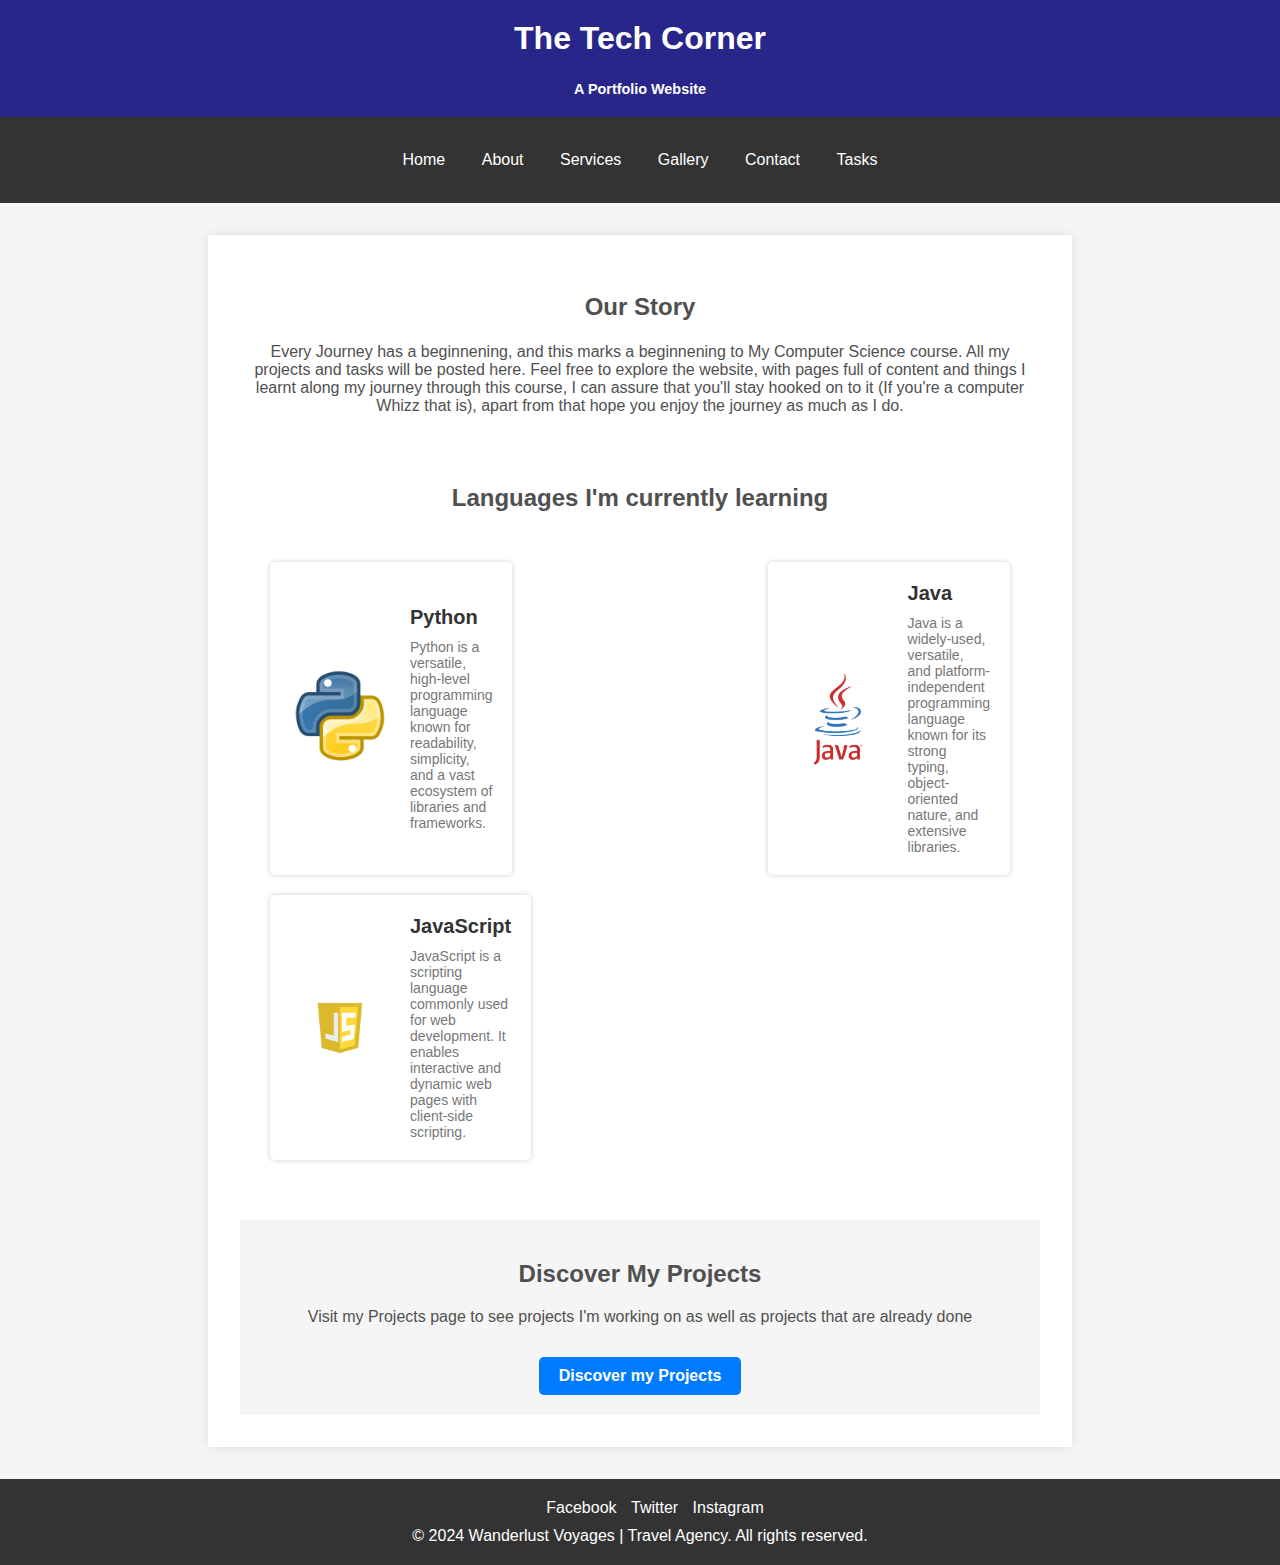
==== index.html @ 3164aabc "Edited the html code to make it a portfolio" ====
<!DOCTYPE html>
<html lang="en">
<head>
  <meta charset="UTF-8">
  <meta name="viewport" content="width=device-width, initial-scale=1.0">
  <title>Wanderlust Voyages | Travel Agency</title>
  <link rel="stylesheet" href="style.css">
</head>

<body>
  <!-- Main Container -->
  <div>

    <!-- Header Section -->
    <header>
      <h1 class="headeraH1">The Tech Corner</h1>
      <h3 class="portfolioheading">A Portfolio Website</h3>
    </header>

    <!-- Navigation Section -->
    <nav>
      <ul>
        <li><a href="index.html">Home</a></li>
        <li><a href="about.html">About</a></li>
        <li><a href="services.html">Services</a></li>
        <li><a href="gallery.html">Gallery</a></li>
        <li><a href="contact.html">Contact</a></li>
        <li><a href="tasks.html">Tasks</a></li>
    </ul>
    </nav>

    <!-- Banner Section -->
    <section class="banner-container">
      
    </section>

    <!-- Main Content Section -->
    <main class="services">

      <!-- About Us -->
      <section>
        <h1 class="heading1">Our Story</h1>
        <p class="content1">
          Every Journey has a beginnening, and this marks a beginnening to My Computer Science course. All my projects and tasks will be posted here. Feel free to explore the website, with pages full of content and things I learnt along my journey through this course, I can assure that you'll stay hooked on to it (If you're a computer Whizz that is), apart from that hope you enjoy the journey as much as I do.
        </p>
      </section>

      <!-- Our Services -->
      <section>
        <h2 class="heading2">Languages I'm currently learning</h2>
        <div class="content-container">
          <div class="content-card">
              <img src="/images/pythonimage.png" alt="Python" class="content-image">
              <div class="content-text">
                  <h2 class="content-title">Python</h2>
                  <p class="content-description">Python is a versatile, high-level programming language known for readability, simplicity, and a vast ecosystem of libraries and frameworks.</p>
              </div>
          </div>
          <div class="content-card">
              <img src="/images/javaimage.png" alt="Java" class="content-image">
              <div class="content-text">
                  <h2 class="content-title">Java</h2>
                  <p class="content-description">Java is a widely-used, versatile, and platform-independent programming language known for its strong typing, object-oriented nature, and extensive libraries.</p>
              </div>
          </div>
          <div class="content-card">
              <img src="/images/Javascriptimage.png" alt="Javascript" class="content-image">
              <div class="content-text">
                  <h2 class="content-title">JavaScript</h2>
                  <p class="content-description">JavaScript is a scripting language commonly used for web development. It enables interactive and dynamic web pages with client-side scripting.</p>
              </div>
          </div>
        </div>
      </section>

      <!-- Call to Action -->
      <section class="cta-container">
        <h2>Discover My Projects</h2>
        <p>Visit my Projects page to see projects I'm working on as well as projects that are already done</p>
        <a href="contact.html" class="cta-button">Discover my Projects</a>
      </section>


      
    </main>

    <!-- Footer Section -->
    <footer>
      <ul>
        <li><a href="https://www.facebook.com/">Facebook</a></li>
        <li><a href="https://twitter.com/">Twitter</a></li>
        <li><a href="https://www.instagram.com/">Instagram</a></li>
      </ul>
      <p>&copy; 2024 Wanderlust Voyages | Travel Agency. All rights reserved.</p>
    </footer>
  </div>
</body>
</html>
---- style.css ----
/* Reset Styles */
body {
    margin: 0;
    padding: 0;
    font-family: Arial, sans-serif;
    color: #505050;
}

.heading1{
    text-align: center;
    font-size: 1.5rem;
    font-weight: bold;
    padding-top: 10px;
    padding-bottom: 0%;
}

.heading2{
    text-align: center;
    font-size: 1.5rem;
    font-weight: bold;
    padding-top: 50px;
    padding-bottom: 0%;
}

.portfolioheading{
    text-align: center;
    font-size: 90%;
    font-weight: bold;
    padding-top: 10px;
    margin-bottom: 0px;
}

.content1{
    text-align: center;
    font-size: 1rem;
    padding-top: 5px;
    padding-left: 10px;
    padding-right: 10px;
}

/* Header Styles */
header {
    background-color: #282689;
    color: #fff;
    text-align: center;
    padding: 20px;
}

.headeraH1 {
    margin: 0;
}

.banner {
    width: 100%;
    overflow: hidden;
}

.banner img {
    width: 100%;
    height: auto;
    display: block;
}


/* Navigation Styles */
nav ul {
    background-color: #333;
    color: #fff;
    text-align: center;
    list-style-type: none;
    margin: 0;
    padding: 20px;
}

nav li {
    display: inline-block;
}

nav a {
    display: block;
    color: #fff;
    text-align: center;
    padding: 14px 16px;
    text-decoration: none;
    transition: background-color 0.3s;  /* Smooth transition for hover effect */
}

nav a:hover {
    background-color: #505050;  /* Darker shade for hover */
}

/* Banner Styles */
.banner-container {
    display: flex;
    justify-content: center;
    align-items: center;
    height: auto;
    width: 100%;
    overflow: hidden;
}

.centered-banner {
    padding: 30px;
    max-width: 80%;
    height: auto;
}

/* Main Content Styles */
main {
    max-width: 800px;
    margin: 0 auto;
    padding: 20px;
}

.services {
    margin: 2rem auto;
    padding: 2rem;
    background-color: #fff;
    box-shadow: 0 0 10px rgba(0,0,0,0.1);
}

main h3 {
    margin-top: 20px;
}

/* Service Columns */
.services-container {
    display: flex;
    justify-content: center;
    flex-wrap: wrap;
    gap: 20px;
}

.service-column {
    flex-basis: calc(25% - 20px);
    max-width: calc(25% - 20px);
    display: flex;
    flex-direction: column;
    align-items: center;
    text-align: center;
}

.service-column img {
    width: 180px;
    height: auto;
    margin-bottom: 10px;
}

.service-column h3 {
    margin-bottom: 5px;
}

/* Media Queries for Responsiveness */
@media (max-width: 800px) {
    .service-column {
        flex-basis: calc(50% - 20px);
        max-width: calc(50% - 20px);
    }
}

@media (max-width: 700px) {
    .service-column {
        flex-basis: 100%;
        max-width: 100%;
    }
}

/* Call to Action Styles */
.cta-container {
    text-align: center;
    padding: 20px;
    background-color: #f5f5f5;
    margin-top: 30px;
}

.cta-button {
    display: inline-block;
    padding: 10px 20px;
    background-color: #007BFF;
    color: #ffffff;
    text-decoration: none;
    border-radius: 5px;
    font-weight: bold;
    margin-top: 15px;
    transition: background-color 0.3s;
}

.cta-button:hover {
    background-color: #0056b3;
}

/* Footer Styles */
footer {
    background-color: #333;
    color: #fff;
    text-align: center;
    padding: 20px;
}

footer ul {
    margin: 0;
}

footer li {
    display: inline-block;
    margin-right: 10px;
}

footer a {
    color: #fff;
    text-decoration: none;
    transition: color 0.3s;  /* Smooth transition for hover effect */
}

footer a:hover {
    color: #b3b3b3;  /* Lighter color on hover */
}

footer p {
    margin: 10px 0 0;
}

body {
    margin: 0;
    padding: 0;
    font-family: Arial, sans-serif;
    background-color: #f5f5f5;
}

/* Content Container Styles */
.content-container {
    max-width: 800px;
    margin: 0 auto;
    padding: 20px;
    display: flex;
    flex-wrap: wrap;
    justify-content: space-between;
}

/* Content Card Styles */
.content-card {
    background-color: #fff;
    box-shadow: 0 0 5px rgba(0, 0, 0, 0.2);
    padding: 20px;
    margin: 10px;
    border-radius: 5px;
    flex-basis: calc(33.33% - 20px); /* 3 cards per row */
    box-sizing: border-box;
    display: flex;
    align-items: center;
    transition: transform 0.2s;
}

.content-card:hover {
    transform: translateY(-5px);
}

/* Content Image Styles */
.content-image {
    max-width: 100px;
    margin-right: 20px;
    border-radius: 5px;
}

/* Content Text Styles */
.content-text {
    flex: 1;
}

/* Content Title Styles */
.content-title {
    font-size: 20px;
    margin: 0 0 10px;
    color: #333;
}

/* Content Description Styles */
.content-description {
    font-size: 14px;
    color: #777;
    margin: 0;
}
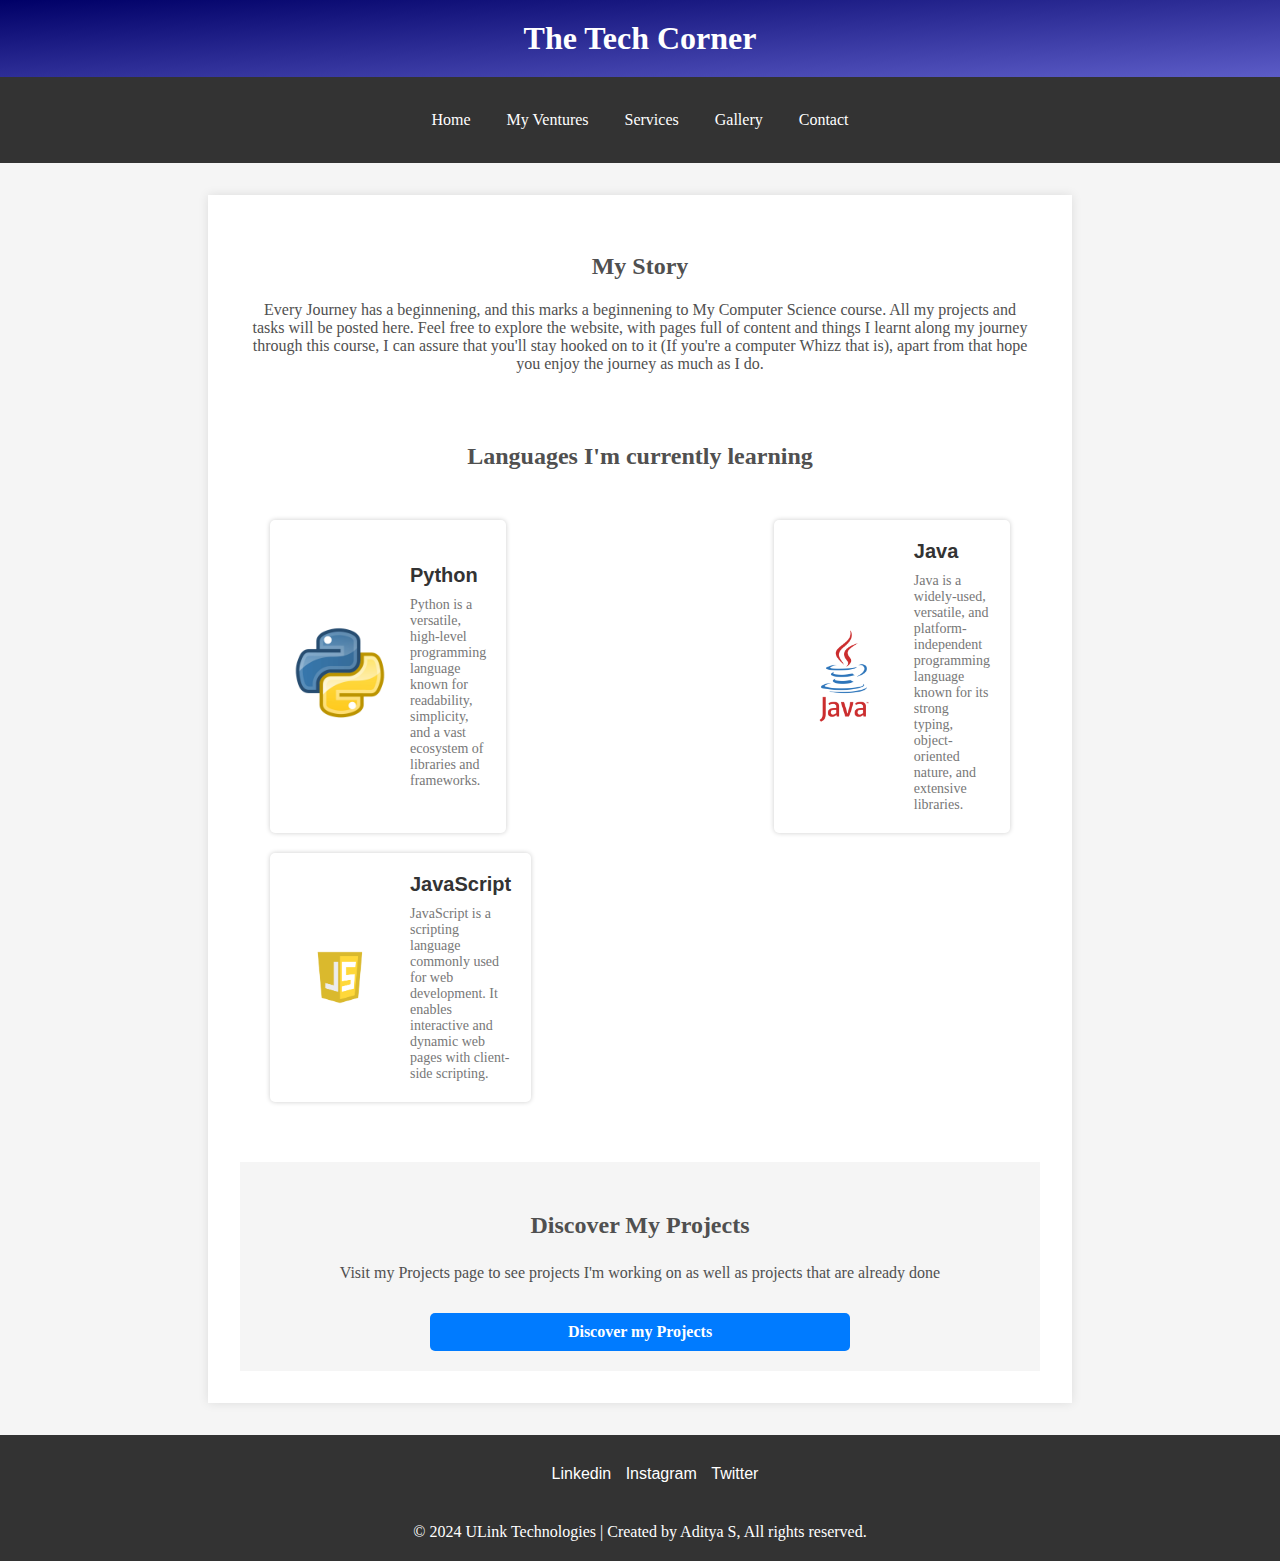
==== commit bd5db0dc: "Added favicon and edited ventures page" ====
--- a/index.html
+++ b/index.html
@@ -3,7 +3,8 @@
 <head>
   <meta charset="UTF-8">
   <meta name="viewport" content="width=device-width, initial-scale=1.0">
-  <title>Wanderlust Voyages | Travel Agency</title>
+  <title>TTC | The Tech Corner</title>
+  <link rel="icon" type="image/x-icon" href="/images/favicon.ico">
   <link rel="stylesheet" href="style.css">
 </head>
 
@@ -12,20 +13,18 @@
   <div>
 
     <!-- Header Section -->
-    <header>
-      <h1 class="headeraH1">The Tech Corner</h1>
-      <h3 class="portfolioheading">A Portfolio Website</h3>
+    <header id="myheader">
+      <h1 class="headerH1">The Tech Corner</h1>
     </header>
 
     <!-- Navigation Section -->
     <nav>
-      <ul>
-        <li><a href="index.html">Home</a></li>
-        <li><a href="about.html">About</a></li>
-        <li><a href="services.html">Services</a></li>
-        <li><a href="gallery.html">Gallery</a></li>
-        <li><a href="contact.html">Contact</a></li>
-        <li><a href="tasks.html">Tasks</a></li>
+      <ul class="navbar">
+        <li><a href="index.html" id="home-link">Home</a></li>
+        <li><a href="ventures.html" id="ventures-link">My Ventures</a></li>
+        <li><a href="services.html" id="services-link">Services</a></li>
+        <li><a href="gallery.html" id="gallery-link">Gallery</a></li>
+        <li><a href="contact.html" id="contact-link">Contact</a></li>
     </ul>
     </nav>
 
@@ -39,7 +38,7 @@
 
       <!-- About Us -->
       <section>
-        <h1 class="heading1">Our Story</h1>
+        <h1 class="heading1">My Story</h1>
         <p class="content1">
           Every Journey has a beginnening, and this marks a beginnening to My Computer Science course. All my projects and tasks will be posted here. Feel free to explore the website, with pages full of content and things I learnt along my journey through this course, I can assure that you'll stay hooked on to it (If you're a computer Whizz that is), apart from that hope you enjoy the journey as much as I do.
         </p>
@@ -75,8 +74,8 @@
 
       <!-- Call to Action -->
       <section class="cta-container">
-        <h2>Discover My Projects</h2>
-        <p>Visit my Projects page to see projects I'm working on as well as projects that are already done</p>
+        <h2 class="heading1">Discover My Projects</h2>
+        <p class="content1">Visit my Projects page to see projects I'm working on as well as projects that are already done</p>
         <a href="contact.html" class="cta-button">Discover my Projects</a>
       </section>
 
@@ -86,12 +85,12 @@
 
     <!-- Footer Section -->
     <footer>
-      <ul>
-        <li><a href="https://www.facebook.com/">Facebook</a></li>
-        <li><a href="https://twitter.com/">Twitter</a></li>
-        <li><a href="https://www.instagram.com/">Instagram</a></li>
+      <ul class="footerlinks">
+        <li><a href="https://www.linkedin.com/in/adityashibu/" target="_blank">Linkedin</a></li>
+        <li><a href="https://www.instagram.com/adwii.iii/" target="_blank">Instagram</a></li>
+        <li><a href="https://twitter.com/adwii_iii" target="_blank  ">Twitter</a></li>
       </ul>
-      <p>&copy; 2024 Wanderlust Voyages | Travel Agency. All rights reserved.</p>
+      <p class="footertxt">&copy; 2024 ULink Technologies | Created by Aditya S, All rights reserved.</p>
     </footer>
   </div>
 </body>
--- a/style.css
+++ b/style.css
@@ -1,4 +1,20 @@
 /* Reset Styles */
+@font-face {
+    font-family: 'aqua';
+    src: url(fonts/aqua.ttf);
+}
+
+@font-face {
+    font-family: 'Roboto-Regular';
+    src: url(fonts/Roboto-Regular.ttf);
+}
+
+html {
+    margin: 0;
+    padding: 0;
+    scroll-behavior: smooth;
+}
+
 body {
     margin: 0;
     padding: 0;
@@ -6,7 +22,19 @@
     color: #505050;
 }
 
+body nav {
+    position: sticky;
+    top: 0;
+  }
+
+.sticky {
+    position: fixed;
+    top: 0;
+    width: 100%
+  }
+
 .heading1{
+    font-family: aqua;
     text-align: center;
     font-size: 1.5rem;
     font-weight: bold;
@@ -15,6 +43,7 @@
 }
 
 .heading2{
+    font-family: aqua;
     text-align: center;
     font-size: 1.5rem;
     font-weight: bold;
@@ -22,15 +51,8 @@
     padding-bottom: 0%;
 }
 
-.portfolioheading{
-    text-align: center;
-    font-size: 90%;
-    font-weight: bold;
-    padding-top: 10px;
-    margin-bottom: 0px;
-}
-
 .content1{
+    font-family: roboto;
     text-align: center;
     font-size: 1rem;
     padding-top: 5px;
@@ -40,13 +62,14 @@
 
 /* Header Styles */
 header {
-    background-color: #282689;
-    color: #fff;
-    text-align: center;
-    padding: 20px;
-}
-
-.headeraH1 {
+    background-image: linear-gradient(to bottom right, rgb(0, 0, 103), rgb(92, 92, 199));
+    color: #fff;
+    text-align: center;
+    padding: 20px;
+}
+
+.headerH1 {
+    font-family: 'aqua';
     margin: 0;
 }
 
@@ -174,6 +197,7 @@
 }
 
 .cta-button {
+    font-family: aqua;
     display: inline-block;
     padding: 10px 20px;
     background-color: #007BFF;
@@ -276,7 +300,63 @@
 
 /* Content Description Styles */
 .content-description {
+    font-family: roboto;
     font-size: 14px;
     color: #777;
     margin: 0;
+}
+
+.footertxt{
+    font-family: aqua;
+}
+
+.footerlinks{
+    padding-top: 10px;
+    padding-bottom: 30px;
+}
+
+.navbar{
+    font-family: aqua;
+}
+
+.venturetable th{
+    font-family: aqua;
+}
+
+.venturetable td{
+    font-family: roboto;
+}
+
+.socialtable{
+    align-items: center;
+}
+
+.socialtable {
+    width: 100%;
+    display: flex;
+    justify-content: center;
+    align-items: center;
+}
+
+/* Center the buttons vertically and horizontally within their cells */
+.socialtable table {
+    text-align: center;
+    vertical-align: middle;
+}
+
+.cta-button {
+    width: 50%;
+    display: inline-block;
+    padding: 10px 20px;
+    background-color: #007BFF;
+    color: #ffffff;
+    text-decoration: none;
+    border-radius: 5px;
+    font-weight: bold;
+    margin-top: 15px;
+    transition: background-color 0.3s;
+}
+
+.socialtable .cta-button:hover {
+    background-color: #0056b3;
 }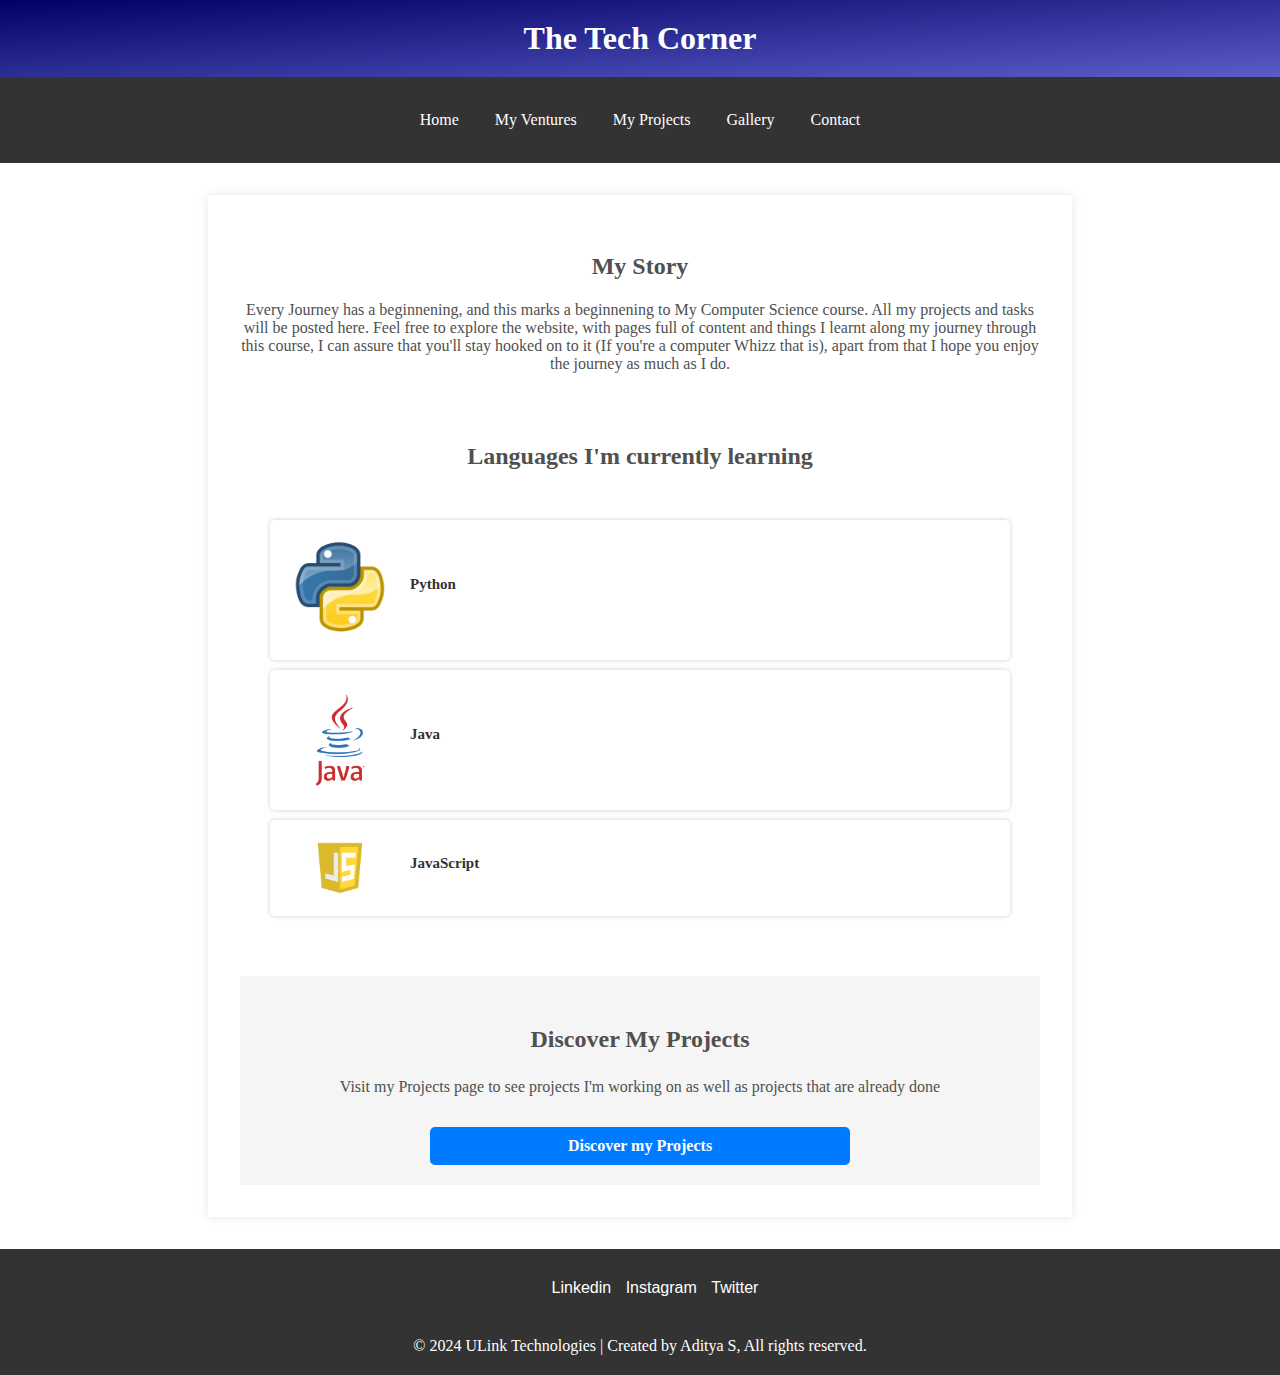
==== commit bc314d9c: "Edited and changed gallery layout" ====
--- a/index.html
+++ b/index.html
@@ -22,10 +22,10 @@
       <ul class="navbar">
         <li><a href="index.html" id="home-link">Home</a></li>
         <li><a href="ventures.html" id="ventures-link">My Ventures</a></li>
-        <li><a href="services.html" id="services-link">Services</a></li>
+        <li><a href="projects.html" id="projects-link">My Projects</a></li>
         <li><a href="gallery.html" id="gallery-link">Gallery</a></li>
         <li><a href="contact.html" id="contact-link">Contact</a></li>
-    </ul>
+      </ul>
     </nav>
 
     <!-- Banner Section -->
@@ -40,7 +40,7 @@
       <section>
         <h1 class="heading1">My Story</h1>
         <p class="content1">
-          Every Journey has a beginnening, and this marks a beginnening to My Computer Science course. All my projects and tasks will be posted here. Feel free to explore the website, with pages full of content and things I learnt along my journey through this course, I can assure that you'll stay hooked on to it (If you're a computer Whizz that is), apart from that hope you enjoy the journey as much as I do.
+          Every Journey has a beginnening, and this marks a beginnening to My Computer Science course. All my projects and tasks will be posted here. Feel free to explore the website, with pages full of content and things I learnt along my journey through this course, I can assure that you'll stay hooked on to it (If you're a computer Whizz that is), apart from that I hope you enjoy the journey as much as I do.
         </p>
       </section>
 
@@ -49,24 +49,24 @@
         <h2 class="heading2">Languages I'm currently learning</h2>
         <div class="content-container">
           <div class="content-card">
-              <img src="/images/pythonimage.png" alt="Python" class="content-image">
+              <img src="images/pythonimage.png" alt="Python" class="content-image">
               <div class="content-text">
                   <h2 class="content-title">Python</h2>
-                  <p class="content-description">Python is a versatile, high-level programming language known for readability, simplicity, and a vast ecosystem of libraries and frameworks.</p>
+                  <!-- <p class="content-description">Python is a versatile, high-level programming language known for readability, simplicity, and a vast ecosystem of libraries and frameworks.</p> -->
               </div>
           </div>
           <div class="content-card">
-              <img src="/images/javaimage.png" alt="Java" class="content-image">
+              <img src="images/javaimage.png" alt="Java" class="content-image">
               <div class="content-text">
                   <h2 class="content-title">Java</h2>
-                  <p class="content-description">Java is a widely-used, versatile, and platform-independent programming language known for its strong typing, object-oriented nature, and extensive libraries.</p>
+                  <!-- <p class="content-description">Java is a widely-used, versatile, platform-independent programming language known for its strong typing, object-oriented nature, and extensive libraries.</p> -->
               </div>
           </div>
           <div class="content-card">
-              <img src="/images/Javascriptimage.png" alt="Javascript" class="content-image">
+              <img src="images/Javascriptimage.png" alt="Javascript" class="content-image">
               <div class="content-text">
                   <h2 class="content-title">JavaScript</h2>
-                  <p class="content-description">JavaScript is a scripting language commonly used for web development. It enables interactive and dynamic web pages with client-side scripting.</p>
+                  <!-- <p class="content-description">JavaScript is a scripting language used for web development. It enables interactivity with client-side scripting.</p> -->
               </div>
           </div>
         </div>
@@ -76,7 +76,7 @@
       <section class="cta-container">
         <h2 class="heading1">Discover My Projects</h2>
         <p class="content1">Visit my Projects page to see projects I'm working on as well as projects that are already done</p>
-        <a href="contact.html" class="cta-button">Discover my Projects</a>
+        <a href="projects.html" class="cta-button">Discover my Projects</a>
       </section>
 
 
--- a/style.css
+++ b/style.css
@@ -53,11 +53,10 @@
 
 .content1{
     font-family: roboto;
+    width: 100%;
     text-align: center;
     font-size: 1rem;
     padding-top: 5px;
-    padding-left: 10px;
-    padding-right: 10px;
 }
 
 /* Header Styles */
@@ -74,6 +73,7 @@
 }
 
 .banner {
+    margin: 0%;
     width: 100%;
     overflow: hidden;
 }
@@ -256,7 +256,6 @@
     max-width: 800px;
     margin: 0 auto;
     padding: 20px;
-    display: flex;
     flex-wrap: wrap;
     justify-content: space-between;
 }
@@ -293,7 +292,8 @@
 
 /* Content Title Styles */
 .content-title {
-    font-size: 20px;
+    font-family: aqua;
+    font-size: 15px;
     margin: 0 0 10px;
     color: #333;
 }
@@ -301,7 +301,7 @@
 /* Content Description Styles */
 .content-description {
     font-family: roboto;
-    font-size: 14px;
+    font-size: 10px;
     color: #777;
     margin: 0;
 }
@@ -359,4 +359,179 @@
 
 .socialtable .cta-button:hover {
     background-color: #0056b3;
-}+}
+
+.projectdescription{
+    font-size: 0.9rem;
+    font-family: aqua;
+    display: inline;
+    text-align: center;
+    width: 100%;
+    color: red;
+}
+
+@import url(https://fonts.bunny.net/css?family=amita:700);
+
+body {
+    background: url(https://res.cloudinary.com/ritalbradley/image/upload/v1657644013/pexels-elijah-o_donnell-3473569_o7ohfd.jpg)
+        center center/cover no-repeat;
+    min-height: 100vh;
+    display: -webkit-flex;
+    display: flex;
+    flex-direction: column;
+}
+  
+  a {
+    color: currentcolor;
+  }
+  
+  /* Utilities */
+  .auto-grid {
+    display: grid;
+    grid-template-columns: repeat(
+      auto-fill,
+      minmax(var(--auto-grid-min-size, 14rem), 1fr)
+    );
+    grid-gap: var(--auto-grid-gap, 0);
+    padding: 0;
+  }
+  
+  .flow > * + * {
+    margin-top: var(--flow-space, 1em);
+  }
+  
+  /* Composition */
+  .team {
+    --flow-space: 2em;
+  }
+  
+  /* Blocks */
+  .profile {
+    display: flex;
+    flex-direction: column;
+    justify-content: flex-end;
+    aspect-ratio: 1/1;
+    position: relative;
+    padding: 1.5rem;
+    color: #ffffff;
+    backface-visibility: hidden;
+    text-decoration: none;
+    overflow: hidden;
+  }
+  
+  .profile::before,
+  .profile::after {
+    content: "";
+    width: 100%;
+    height: 100%;
+    position: absolute;
+    /*inset: 0;*/
+    top: 0;
+    left: 0;
+  }
+  
+  .profile::before {
+    background: linear-gradient(
+      to top,
+      hsl(0 0% 0% / 0.79) 0%,
+      hsl(0 0% 0% / 0.787) 7.8%,
+      hsl(0 0% 0% / 0.779) 14.4%,
+      hsl(0 0% 0% / 0.765) 20.2%,
+      hsl(0 0% 0% / 0.744) 25.3%,
+      hsl(0 0% 0% / 0.717) 29.9%,
+      hsl(0 0% 0% / 0.683) 34.3%,
+      hsl(0 0% 0% / 0.641) 38.7%,
+      hsl(0 0% 0% / 0.592) 43.3%,
+      hsl(0 0% 0% / 0.534) 48.4%,
+      hsl(0 0% 0% / 0.468) 54.1%,
+      hsl(0 0% 0% / 0.393) 60.6%,
+      hsl(0 0% 0% / 0.31) 68.3%,
+      hsl(0 0% 0% / 0.216) 77.3%,
+      hsl(0 0% 0% / 0.113) 87.7%,
+      hsl(0 0% 0% / 0) 100%
+    );
+    transition: 300ms opacity linear;
+  }
+  
+  .profile::after {
+    opacity: 0;
+    transition: 300ms opacity linear;
+  }
+  
+  .profile img {
+    width: 100%;
+    height: 100%;
+    position: absolute;
+    top: 0;
+    left: 0;
+    margin: 0;
+    object-fit: cover;
+    filter: grayscale(1);
+    transition: filter 200ms ease, transform 250ms linear;
+  }
+  
+  .profile h2,
+  .profile p {
+    transform: translateY(2ex);
+  }
+  
+  .profile h2 {
+    font-size: 1.7rem;
+    line-height: 1.2;
+    font-weight: 900;
+    letter-spacing: 0.03ch;
+    transition: 300ms transform ease;
+  }
+  
+  .profile p {
+    font-size: 1.2rem;
+    font-weight: 500;
+  }
+  
+  .profile p {
+    opacity: 0;
+    transition: 300ms opacity linear, 300ms transform ease-in-out;
+  }
+  
+  .profile:focus {
+    outline: 0.5rem solid white;
+    outline-offset: -0.5rem;
+  }
+  
+  .profile:hover :is(h2, p),
+  .profile:focus :is(h2, p) {
+    transform: none;
+  }
+  
+  .profile:hover::after,
+  .profile:focus::after,
+  .profile:hover::before,
+  .profile:focus::before {
+    opacity: 0.7;
+  }
+  
+  .profile:hover p,
+  .profile:focus p {
+    opacity: 1;
+    transition-delay: 200ms;
+  }
+  
+  .profile:hover img,
+  .profile:focus img {
+    filter: grayscale(0);
+    transform: scale(1.05) rotate(1deg);
+  }
+  
+  .team{
+    padding-top: 50px;
+    padding-bottom: 50px;
+  }
+
+  .mygalleryheading{
+    width: 100%;
+    font-family: aqua;
+    font-size: 3rem;
+    font-weight: bold;
+    padding-top: 10px;
+    padding-bottom: 0%;
+  }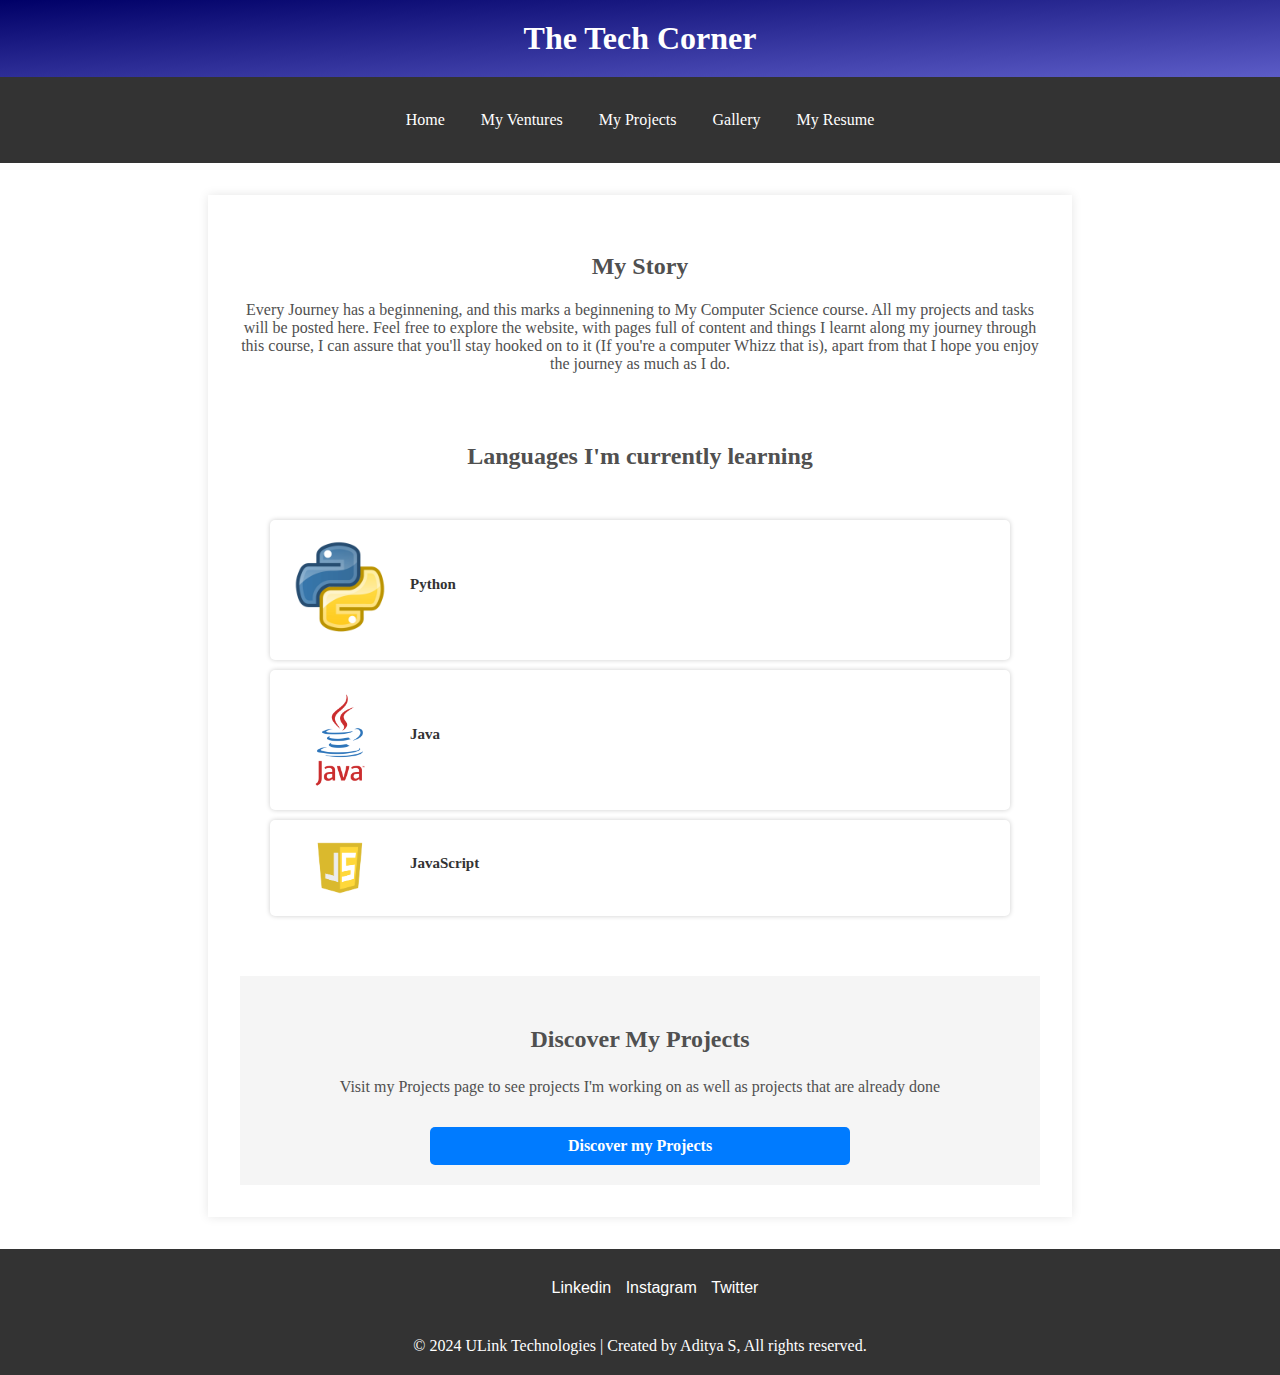
==== commit 06009b23: "Updated to add resume" ====
--- a/index.html
+++ b/index.html
@@ -4,7 +4,7 @@
   <meta charset="UTF-8">
   <meta name="viewport" content="width=device-width, initial-scale=1.0">
   <title>TTC | The Tech Corner</title>
-  <link rel="icon" type="image/x-icon" href="/images/favicon.ico">
+  <link rel="icon" type="image/x-icon" href="images/favicon.ico">
   <link rel="stylesheet" href="style.css">
 </head>
 
@@ -24,7 +24,7 @@
         <li><a href="ventures.html" id="ventures-link">My Ventures</a></li>
         <li><a href="projects.html" id="projects-link">My Projects</a></li>
         <li><a href="gallery.html" id="gallery-link">Gallery</a></li>
-        <li><a href="contact.html" id="contact-link">Contact</a></li>
+        <li><a href="https://adwii-iii.github.io/resume/" target="_blank" id="about-link">My Resume</a></li>
       </ul>
     </nav>
 
--- a/style.css
+++ b/style.css
@@ -42,6 +42,16 @@
     padding-bottom: 0%;
 }
 
+.headingaboutme{
+    font-family: aqua;
+    text-align: center;
+    font-size: 1.5rem;
+    font-weight: bold;
+    padding-top: 10px;
+    padding-bottom: 0%;
+    color: white;
+}
+
 .heading2{
     font-family: aqua;
     text-align: center;
@@ -57,6 +67,15 @@
     text-align: center;
     font-size: 1rem;
     padding-top: 5px;
+}
+
+.contentaboutme{
+    font-family: roboto;
+    width: 100%;
+    text-align: center;
+    font-size: 1rem;
+    padding-top: 5px;
+    color: white;
 }
 
 /* Header Styles */
@@ -272,10 +291,6 @@
     display: flex;
     align-items: center;
     transition: transform 0.2s;
-}
-
-.content-card:hover {
-    transform: translateY(-5px);
 }
 
 /* Content Image Styles */
@@ -534,4 +549,41 @@
     font-weight: bold;
     padding-top: 10px;
     padding-bottom: 0%;
-  }+  }
+
+  /*delete from here*/
+.about-me-container {
+    display: flex;
+    max-width: 800px;
+    margin: 20px;
+    background-image: linear-gradient(to bottom right, rgb(0, 0, 103), rgb(92, 92, 199));
+    box-shadow: 0 0 10px rgba(0, 0, 0, 0.2);
+    border-radius: 20px;
+    overflow: hidden;
+}
+
+.about-me-image {
+    flex: 0 0 40%; /* Adjust the width as needed */
+    text-align: center;
+    padding: 20px;
+}
+
+.about-me-image img {
+    max-width: 125%;
+    height: auto; /* Maintain aspect ratio */
+}
+
+.about-me-text {
+    flex: 0 0 39%; /* Adjust the width as needed */
+    padding: 20px;
+}
+
+.about-me-text h1 {
+    font-size: 24px;
+    margin-bottom: 10px;
+}
+
+.about-me-text p {
+    font-size: 16px;
+    line-height: 1.6;
+}